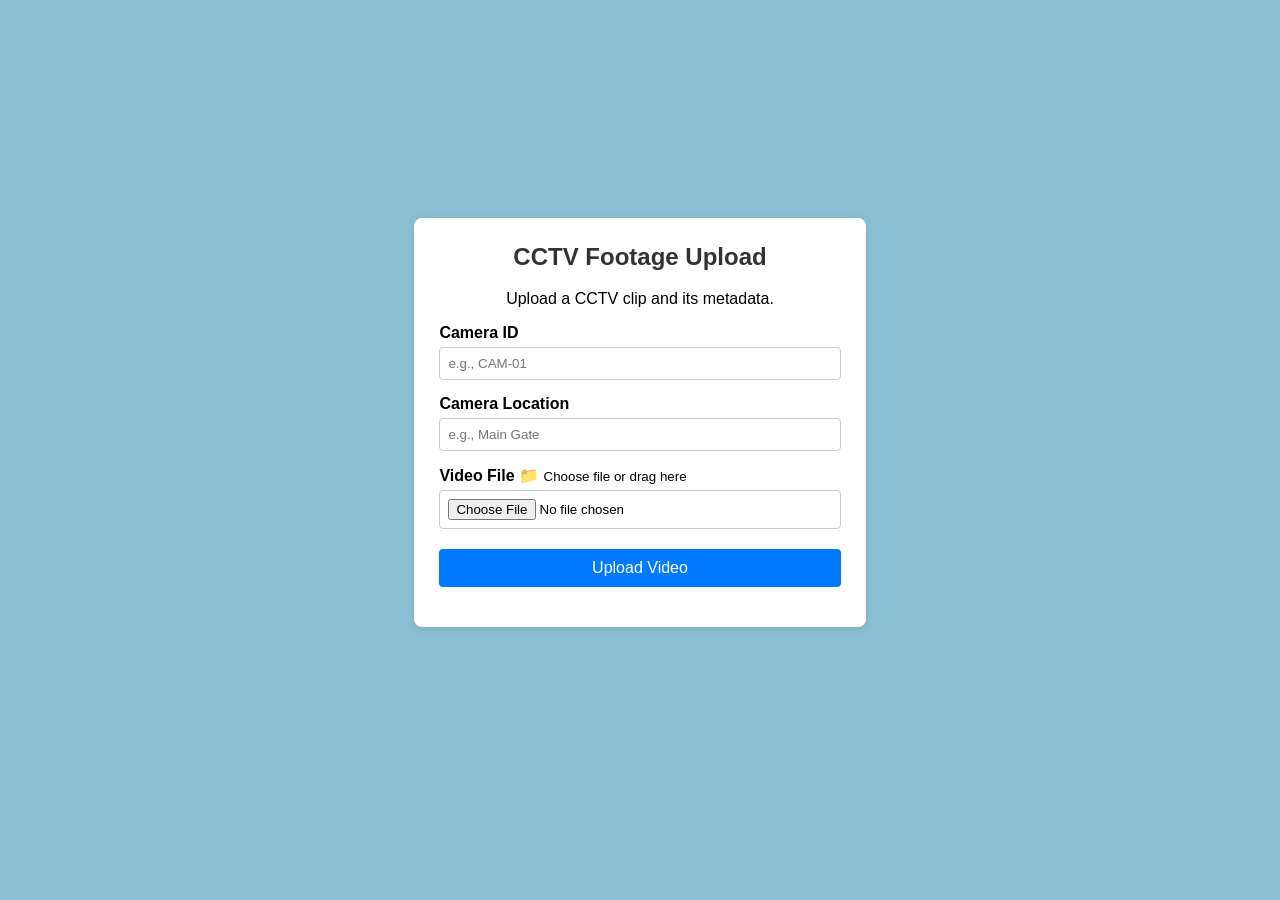
==== index.html @ d5f6872a "Add files via upload" ====
<!DOCTYPE html>
<html lang="en">
<head>
    <meta charset="UTF-8">
    <meta name="viewport" content="width=device-width, initial-scale=1.0">
    <title>CCTV Video Upload</title>
    <link rel="stylesheet" href="style.css">
    <link rel="icon" type="image/x-icon" href="cctv-camera.png">
</head>
<body>
<div class="container">
    <div class="card">
        <h2>CCTV Footage Upload</h2>
        <p>Upload a CCTV clip and its metadata.</p>
    
        <form id="uploadForm">
            <label for="cameraId">Camera ID</label>
            <input type="text" id="cameraId" placeholder="e.g., CAM-01" required />

            <label for="cameraLocation">Camera Location</label>
            <input type="text" id="cameraLocation" placeholder="e.g., Main Gate" required />

            <label for="videoInput">Video File
                <span class="upload-icon">📁</span>
                <span id="file-name" class="upload-text">Choose file or drag here</span>
            </label>
            <input type="file" id="videoInput" accept="video/*" required />
            <button type="submit">Upload Video</button>
        </form>

        <div id="status"></div>
    </div>
</div>

<script>
    document.getElementById('uploadForm').addEventListener('submit', async (e) => {
        e.preventDefault();
        
        const fileInput = document.getElementById('videoInput');
        const cameraId = document.getElementById('cameraId').value;
        const cameraLocation = document.getElementById('cameraLocation').value;
        const statusDiv = document.getElementById('status');

        if (!fileInput.files[0]) return;

        // Append text fields and file to FormData
        const formData = new FormData();
        formData.append('video', fileInput.files[0]);
        formData.append('camera_id', cameraId);
        formData.append('camera_location', cameraLocation);

        statusDiv.innerText = "Uploading video and data... Please wait.";

        try {
            const response = await fetch('/upload', {
                method: 'POST',
                body: formData
            });

            const result = await response.json();
            if (response.ok) {
                statusDiv.style.color = "green";
                statusDiv.innerText = "Done! Video and metadata saved successfully.";
                document.getElementById('uploadForm').reset(); // Clear the form
            } else {
                statusDiv.style.color = "red";
                statusDiv.innerText = `Error: ${result.detail || 'Upload failed'}`;
            }
        } catch (error) {
            statusDiv.style.color = "red";
            statusDiv.innerText = "Upload failed. Check server logs.";
            console.error(error);
        }
    });
</script>

</body>
</html>
---- style.css ----
body{
    font-family:Arial,sans-serif;
    margin:40px;
    background-color:#8bbfd3;
    justify-content: center;
}
.card{
    max-width:500px;
    background:white;
    padding:25px;
    border-radius:8px;
    box-shadow:0 2px 8px rgba(0,0,0,0.1); 
}
h2{
    margin-top:0;
    color:#333;
    text-align: center;
}
label{
    font-weight:bold;
    display:block;
    margin-top:15px;
}
input[type="text"], input[type="file"] { 
    width: 100%; 
    padding: 8px; 
    margin-top: 5px; 
    box-sizing: border-box; 
    border: 1px solid #ccc; 
    border-radius: 4px;
}
button { 
    margin-top: 20px; 
    background-color: #007bff; 
    color: white; border: none; 
    padding: 10px 15px; 
    border-radius: 4px; 
    cursor: pointer; width: 100%; 
    font-size: 16px;
}
button:hover { 
    background-color: #0056b3; 
}
#status { 
    margin-top: 15px; 
    font-weight: bold; 
    text-align: center; 
}
.container{
    display:grid;
    margin:auto;
    height:85vh;
    place-items: center;
    justify-content:center;
    align-content: center;
    flex:1;
}
.upload-text{
    font-size: smaller;
    font-weight: lighter;
}
p{
    text-align: center;
}
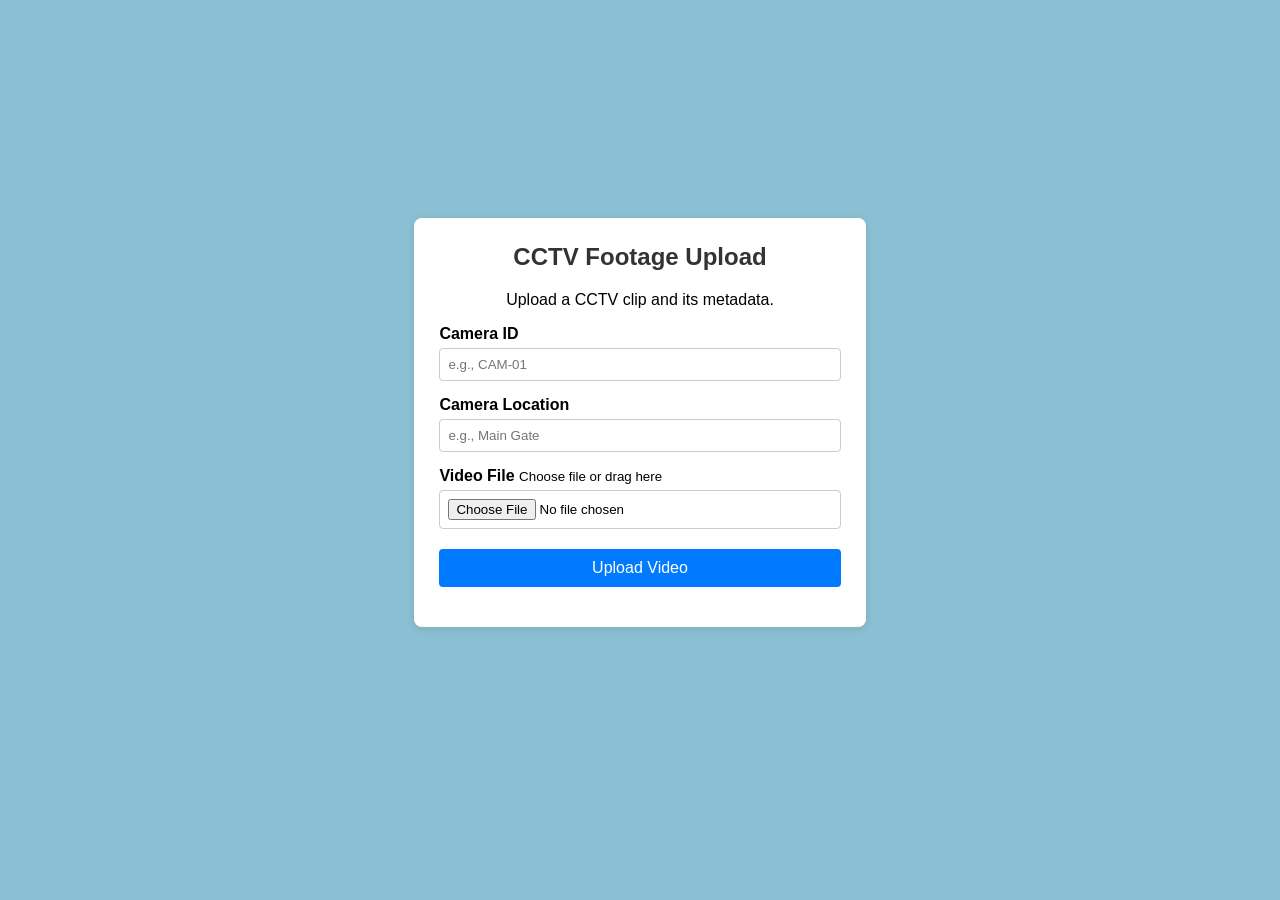
==== commit 05f2bfe7: "index.html" ====
--- a/index.html
+++ b/index.html
@@ -21,7 +21,6 @@
             <input type="text" id="cameraLocation" placeholder="e.g., Main Gate" required />
 
             <label for="videoInput">Video File
-                <span class="upload-icon">📁</span>
                 <span id="file-name" class="upload-text">Choose file or drag here</span>
             </label>
             <input type="file" id="videoInput" accept="video/*" required />
@@ -75,4 +74,4 @@
 </script>
 
 </body>
-</html>+</html>
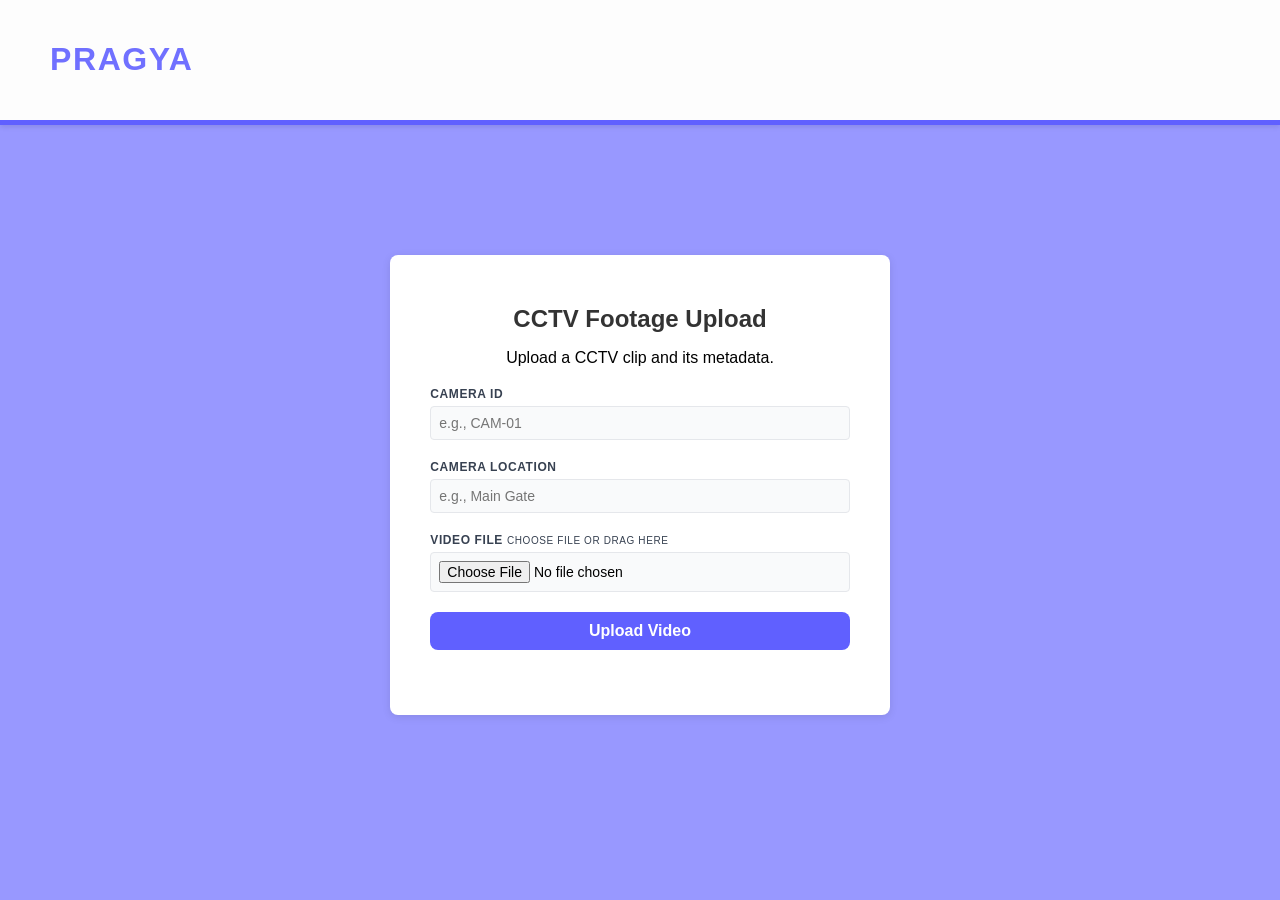
==== commit 75eb108a: "Add files via upload" ====
--- a/index.html
+++ b/index.html
@@ -4,8 +4,116 @@
     <meta charset="UTF-8">
     <meta name="viewport" content="width=device-width, initial-scale=1.0">
     <title>CCTV Video Upload</title>
-    <link rel="stylesheet" href="style.css">
-    <link rel="icon" type="image/x-icon" href="cctv-camera.png">
+    <style>
+        .headbox{
+            display: flex;
+            justify-content: space-between;
+            align-items: center;
+            height:5%;
+            width:auto;
+            padding: 20px 50px;
+            background-color: #fdfdfd;
+            box-shadow: 0 2px 5px rgba(0,0,0,0.1);
+            position: sticky; 
+            top: 0; 
+            z-index: 1000;
+            border-bottom: 5px solid rgb(96, 96, 255);
+        }
+        h1{
+            color:rgb(112, 112, 255);
+            letter-spacing: 0.05em;
+        }
+        body{
+            font-family:Arial,sans-serif;
+            margin:0px;
+            background-color:rgb(152, 152, 255);
+            justify-content: center;
+        }
+        .card{
+            max-width:500px;
+            background:white;
+            padding:50px 40px;
+            border-radius:8px;
+            box-shadow:0 2px 8px rgba(0,0,0,0.1); 
+        }
+        
+        h2{
+            margin-top:0;
+            margin-bottom: 6px;
+            color:#333;
+            font-size: 700;
+            text-align: center;
+        }
+        label{
+            font-weight:600;
+            font-size: 12px;
+            text-transform: uppercase;
+            letter-spacing: 0.05em;
+            display:block;
+            margin-top:20px;
+            color:#374151;
+        }
+        input[type="text"], input[type="file"] { 
+            width: 100%; 
+            padding: 8px; 
+            margin-top: 5px; 
+            font-size:14px;
+            background-color: #f9fafb;
+            box-sizing: border-box; 
+            border: 1px solid #e5e7eb; 
+            border-radius: 4px;
+            transition: all 0.2s ease;
+        }
+        input[type="text"]:focus{
+            border-color: rgb(152, 152, 255);
+            background-color: #ffffff;
+            box-shadow: 0 0 0 4px rgba(0, 119, 255, 0.08);
+        }
+        button { 
+            margin-top: 20px; 
+            background-color: rgb(96, 96, 255); 
+            color: white; 
+            border: none; 
+            padding: 10px 15px; 
+            border-radius: 8px; 
+            cursor: pointer; 
+            width: 100%; 
+            font-size: 16px;
+            font-weight: 600;
+            transition: all 0.2s ease;
+        }
+        button:hover { 
+            background-color: rgb(96, 96, 255); 
+            transform: translateY(-2px); 
+        }
+        button:active{
+            transform: translateY();
+        }
+        #status { 
+            margin-top: 15px; 
+            font-weight: bold; 
+            text-align: center;     
+        }
+        .container{
+            display:grid;
+            margin:auto;
+            height:80vh;
+            place-items: center;
+            justify-content:center;
+            align-content: center;
+            flex:1;
+        }
+        .upload-text{
+            font-size: smaller;
+            font-weight: lighter;
+        }
+        p{
+            text-align: center;
+        }
+    </style>
+    <div class="headbox">
+        <h1>PRAGYA</h1>
+    </div>
 </head>
 <body>
 <div class="container">
@@ -74,4 +182,4 @@
 </script>
 
 </body>
-</html>
+</html>
